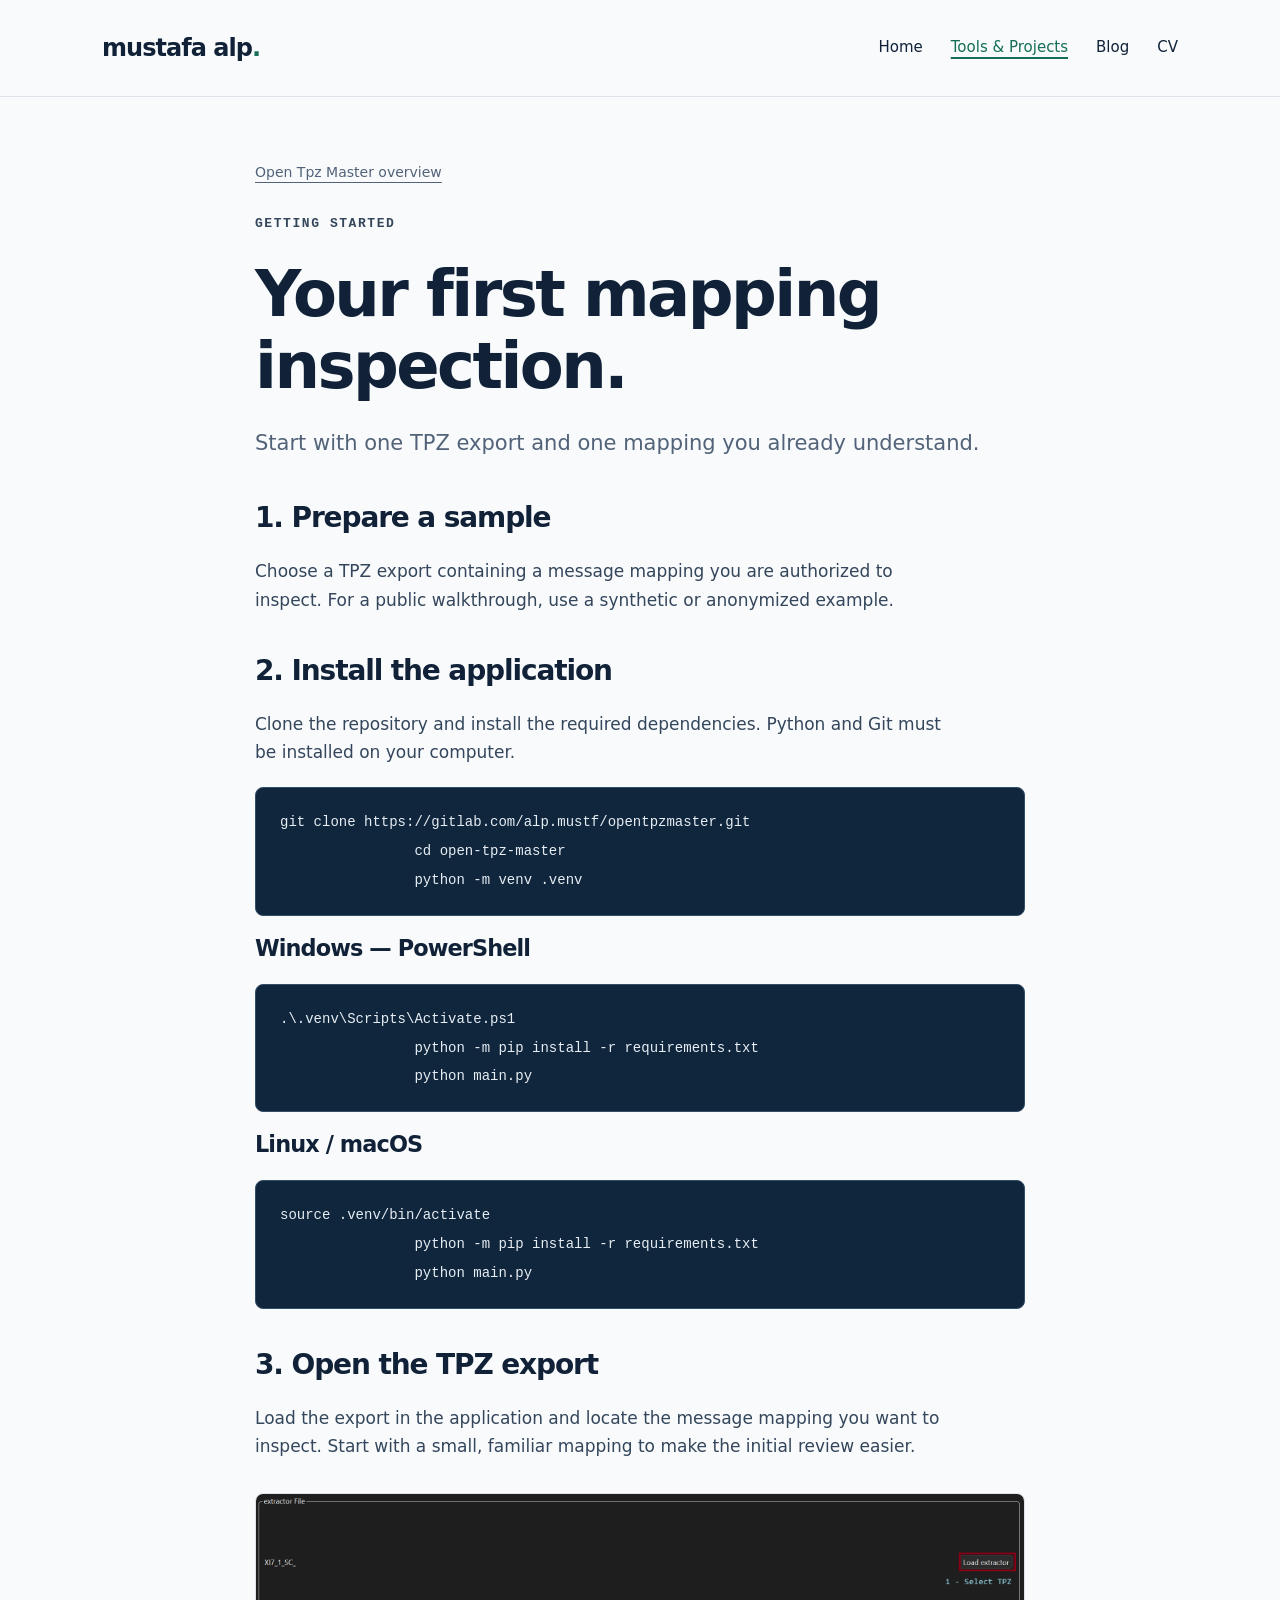
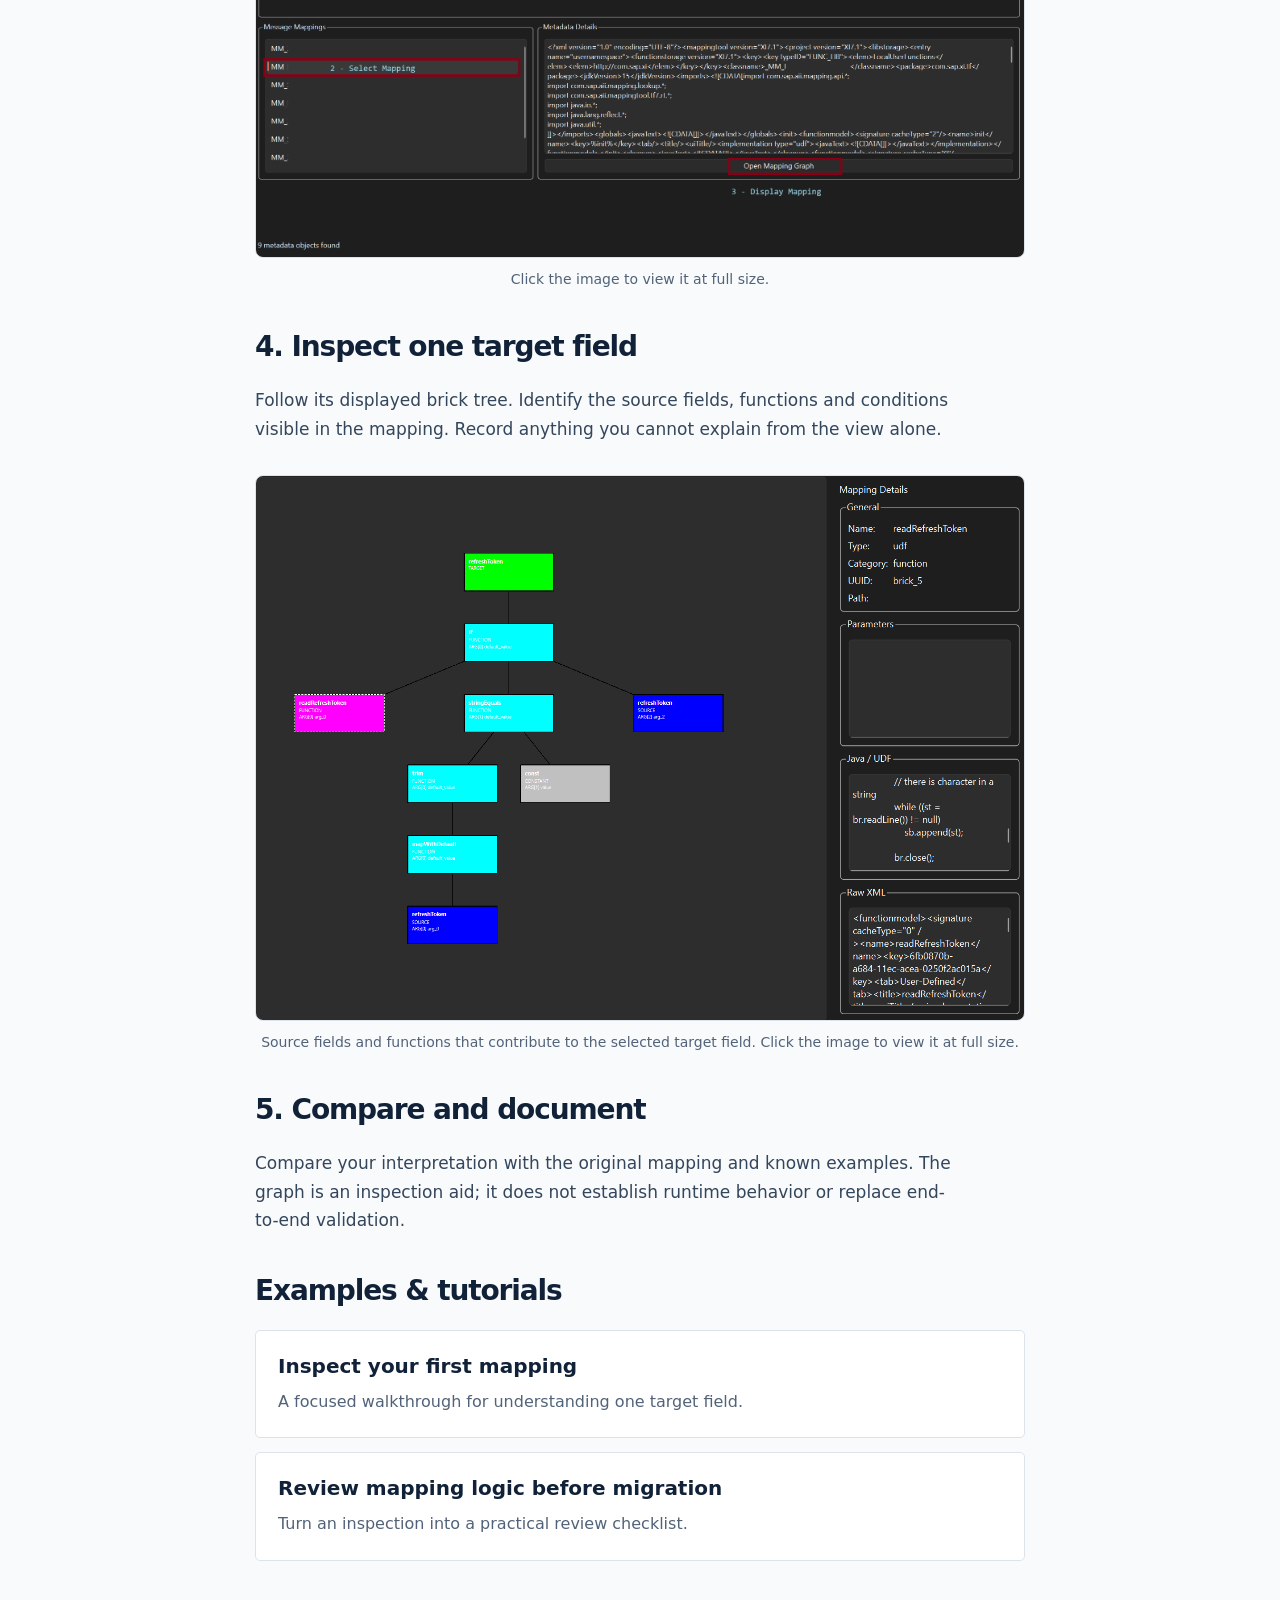
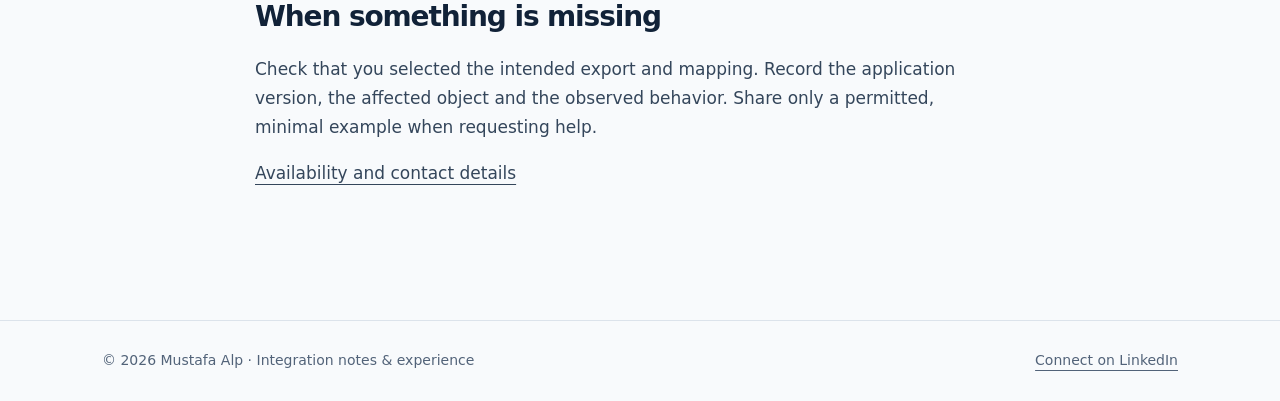
==== docs/open-tpz-master/index.html @ b72a95ae "initial create for blog" ====
<!doctype html>
<html lang="en">
    <head>
        <meta charset="utf-8">
        <meta name="viewport" content="width=device-width, initial-scale=1">
        <title>Open Tpz Master — Getting Started | Mustafa Alp</title>
        <meta name="description" content="A first-use guide and scenario links for Open Tpz Master.">
        <meta name="theme-color" content="#10263d">
        <meta property="og:title" content="Open Tpz Master — Getting Started | Mustafa Alp"><meta property="og:description" content="A first-use guide and scenario links for Open Tpz Master.">
        <meta property="og:type" content="website">
        <link rel="icon" href="../../assets/favicon.svg" type="image/svg+xml">
        <link rel="stylesheet" href="../../assets/style.css">
        <script defer src="../../assets/site.js"></script>
    </head>
    <body>
        <a class="skip" href="#main">Skip to content</a>
        <header>
            <div class="wrap nav">
                <a class="brand" href="../../index.html">mustafa alp<span>.</span></a>
                <nav aria-label="Main navigation">
                    <a href="../../index.html">Home</a>
                    <a href="../../tools.html" aria-current="page">Tools &amp; Projects</a>
                    <a href="../../blog.html">Blog</a>
                    <a href="../../cv.html">CV</a>
                </nav>
            </div>
        </header>
        <main id="main" class="wrap">
            <article class="article">
                <a class="small" href="../../tools/open-tpz-master/index.html">Open Tpz Master overview</a>
                <p class="eyebrow" style="margin-top:28px">Getting started</p>
                <h1>Your first mapping inspection.</h1>
                <p class="intro">Start with one TPZ export and one mapping you already understand.</p>

                <h2>1. Prepare a sample</h2>
                <p>Choose a TPZ export containing a message mapping you are authorized to inspect. For a public walkthrough, use a synthetic or anonymized example.</p>
                <h2>2. Install the application</h2>
                <p>
                    Clone the repository and install the required dependencies.
                    Python and Git must be installed on your computer.
                </p>

                <!-- Replace YOUR-USERNAME and main.py with the actual values. -->
                <pre class="code-block"><code>git clone https://gitlab.com/alp.mustf/opentpzmaster.git
                cd open-tpz-master
                python -m venv .venv</code></pre>

                <h3>Windows — PowerShell</h3>

                <pre class="code-block"><code>.\.venv\Scripts\Activate.ps1
                python -m pip install -r requirements.txt
                python main.py</code></pre>

                <h3>Linux / macOS</h3>

                <pre class="code-block"><code>source .venv/bin/activate
                python -m pip install -r requirements.txt
                python main.py</code></pre>
                </section>
                
                <h2>3. Open the TPZ export</h2>
                <p>Load the export in the application and locate the message mapping you want to inspect. Start with a small, familiar mapping to make the initial review easier.</p>

                <figure class="blog-image">
                    <a href="../../assets/images/img02.png"
                        target="_blank"
                        rel="noopener">
                        <img src="../../assets/images/img02.png"
                        alt="Open Tpz Master içerisinde seçilen hedef alanın mapping ağacı"
                        loading="lazy"
                        decoding="async"
                        >
                    </a>
                    <figcaption>
                        Click the image to view it at full size.
                    </figcaption>
                </figure>


                <h2>4. Inspect one target field</h2>
                <p>Follow its displayed brick tree. Identify the source fields, functions and conditions visible in the mapping. Record anything you cannot explain from the view alone.</p>
                
                <figure class="blog-image">
                    <a href="../../assets/images/open-tpz-master-mapping.png"
                        target="_blank"
                        rel="noopener">
                        <img src="../../assets/images/open-tpz-master-mapping.png"
                        alt="Open Tpz Master içerisinde seçilen hedef alanın mapping ağacı"
                        loading="lazy"
                        decoding="async"
                        >
                    </a>
                    <figcaption>
                        Source fields and functions that contribute to the selected target field. Click the image to view it at full size.
                    </figcaption>
                </figure>
                
                <h2>5. Compare and document</h2>
                <p>Compare your interpretation with the original mapping and known examples. The graph is an inspection aid; it does not establish runtime behavior or replace end-to-end validation.</p>
                <h2 id="tutorials">Examples &amp; tutorials</h2>
                <div class="reading-links">
                    <a href="../../posts/open-tpz-master-first-mapping.html">
                        <strong>Inspect your first mapping</strong>
                        <span>A focused walkthrough for understanding one target field.</span>
                    </a>
                    <a href="../../posts/open-tpz-master-migration-review.html">
                        <strong>Review mapping logic before migration</strong>
                        <span>Turn an inspection into a practical review checklist.</span>
                    </a>
                </div>
                <h2 id="troubleshooting">When something is missing</h2>
                <p>Check that you selected the intended export and mapping. Record the application version, the affected object and the observed behavior. Share only a permitted, minimal example when requesting help.</p>
                <p><a href="../../tools/open-tpz-master/index.html">Availability and contact details</a></p>
            </article>
        </main>
        <footer>
            <div class="wrap footer-inner">
                <span>© 2026 Mustafa Alp · Integration notes & experience</span>
                <a href="https://www.linkedin.com/in/mustafa-alp/">Connect on LinkedIn</a>
            </div>
        </footer>
    </body>
</html>
---- assets/style.css ----
:root{--bg:#f8fafc;--paper:#fff;--ink:#112238;--muted:#526379;--line:#dce3eb;--green:#156e57;--navy:#10263d}*{box-sizing:border-box}body{margin:0;background:var(--bg);color:var(--ink);font:17px/1.7 system-ui,-apple-system,BlinkMacSystemFont,"Segoe UI",sans-serif}a{color:inherit;text-underline-offset:5px}a:hover{color:var(--green)}a:focus-visible,button:focus-visible{outline:3px solid #e29f24;outline-offset:5px}h1,h2,h3,p{margin-top:0}h1,h2,h3{line-height:1.13;letter-spacing:-.04em}h1{font-size:clamp(2.8rem,6vw,5.2rem);font-weight:650;margin-bottom:24px}h2{font-size:2rem}h3{font-size:1.4rem}p{max-width:65ch}.wrap{max-width:1140px;margin:auto;padding:0 32px}.skip{position:absolute;left:20px;top:-100px;background:white;padding:10px;z-index:5}.skip:focus{top:5px}header{border-bottom:1px solid var(--line)}.nav{display:flex;align-items:center;justify-content:space-between;min-height:96px;gap:24px}.brand{text-decoration:none;font-weight:750;letter-spacing:-.04em;font-size:24px}.brand span{color:var(--green)}nav{display:flex;gap:28px;flex-wrap:wrap}nav a{text-decoration:none;font-size:15px}nav a[aria-current=page]{color:var(--green);text-decoration:underline;text-decoration-thickness:2px}.hero{padding:86px 0 74px;display:grid;grid-template-columns:1.65fr 1fr;gap:70px;align-items:center}.eyebrow{font:600 13px/1.6 ui-monospace,monospace;letter-spacing:.12em;text-transform:uppercase;color:var(--green);margin-bottom:23px}.lead{color:var(--muted);font-size:20px}.actions{display:flex;flex-wrap:wrap;gap:14px;margin-top:30px}.button{display:inline-block;text-decoration:none;border:1px solid var(--ink);padding:11px 22px;border-radius:5px;font:600 15px/1.5 system-ui;cursor:pointer;background:transparent;color:var(--ink)}.button.primary{background:var(--ink);color:white}.button:hover{background:var(--green);border-color:var(--green);color:white}.profile{background:var(--navy);color:#fff;padding:36px;border-radius:8px;position:relative}.profile .eyebrow{color:#a3ddc9}.monogram{font-size:78px;font-weight:600;letter-spacing:-.07em;line-height:1;margin:20px 0 35px}.profile p{color:#c4d3e3;font-size:15px}.profile dl{margin:0}.profile dl div{padding:14px 0;border-top:1px solid #345068}.profile dt{font:12px ui-monospace,monospace;color:#a3ddc9;text-transform:uppercase;margin-bottom:5px}.profile dd{margin:0;font-size:16px}.section{padding:52px 0;border-top:1px solid var(--line)}.section-head{display:flex;justify-content:space-between;gap:24px;align-items:baseline;margin-bottom:28px}.section-head h2{margin:0}.small{font-size:14px;color:var(--muted)}.grid{display:grid;grid-template-columns:repeat(3,1fr);gap:22px}.card{border:1px solid var(--line);padding:28px;background:var(--paper);border-radius:6px}.card p{font-size:15px;color:var(--muted);margin-bottom:0}.number{font:14px ui-monospace,monospace;color:var(--green);display:block;margin-bottom:28px}.post-row{display:grid;grid-template-columns:150px 1fr 140px;gap:28px;border-top:1px solid var(--line);padding:28px 0;align-items:start}.post-row h3{margin:0 0 12px}.post-row h3 a{text-decoration:none}.post-row p{color:var(--muted);font-size:16px;margin:0}.tag{font:12px/1.5 ui-monospace,monospace;background:#e8f1ed;color:#145741;padding:6px 10px;display:inline-block;border-radius:3px}.page-head{padding:64px 0 42px}.page-head h1{font-size:clamp(3rem,6vw,4.6rem)}.cv-layout{display:grid;grid-template-columns:230px 1fr;gap:70px}.cv-layout aside{font-size:15px}.cv-layout aside h2{font-size:18px;margin-top:30px}.cv-layout aside ul{list-style:none;padding:0;color:var(--muted)}.job{padding:0 0 28px;margin:0 0 28px;border-bottom:1px solid var(--line)}.job h3{margin:10px 0}.job ul{padding-left:22px;color:var(--muted)}.article{max-width:770px;margin:auto;padding:60px 0 80px}.article h1{font-size:clamp(2.7rem,5vw,4.1rem)}.article h2{font-size:1.75rem;margin-top:40px}.article p,.article li{color:#34465b}.article .intro{font-size:21px;color:var(--muted)}.note{border-left:3px solid var(--green);background:#eaf1ee;padding:18px 22px;margin:28px 0}.article code{background:#e7ecf1;padding:3px 6px;border-radius:3px}footer{border-top:1px solid var(--line);margin-top:35px;padding:28px 0;color:var(--muted);font-size:14px}.footer-inner{display:flex;justify-content:space-between;gap:22px}button[data-print]{display:none}.js button[data-print]{display:inline-block}@media(max-width:760px){.wrap{padding:0 22px}.nav{min-height:90px;align-items:flex-start;padding-top:24px;padding-bottom:20px;flex-direction:column;gap:13px}nav{gap:24px}.hero{grid-template-columns:1fr;gap:35px;padding:48px 0}.profile{padding:26px}.monogram{font-size:56px;margin:10px 0 25px}.grid{grid-template-columns:1fr}.post-row{grid-template-columns:1fr;gap:12px}.cv-layout{grid-template-columns:1fr;gap:30px}.cv-layout aside{border-bottom:1px solid var(--line);padding-bottom:24px}.section-head{align-items:flex-start;flex-direction:column;gap:12px}.footer-inner{flex-direction:column;gap:8px}.article{padding-top:40px}}@media print{body{background:white;font-size:10pt;color:#000}.wrap{max-width:none;padding:0}header,footer,.actions,.skip{display:none!important}.page-head{padding:0 0 12px}.page-head h1{font-size:30pt}.lead{font-size:12pt}.cv-layout{display:grid;grid-template-columns:155px 1fr;gap:25px}.cv-layout aside{font-size:10pt}.cv-layout h2{font-size:15pt}.cv-layout h3{font-size:12pt}.job{break-inside:avoid;padding-bottom:10px;margin-bottom:14px}a{text-decoration:none} @page{margin:15mm}}

.tool-feature{display:grid;grid-template-columns:1.7fr 1fr;gap:40px;padding:36px;border:1px solid var(--line);border-radius:8px;background:var(--paper)}.tool-feature h2{font-size:2.4rem}.tool-summary{background:var(--navy);color:white;padding:28px;border-radius:5px}.tool-summary .eyebrow{color:#a3ddc9}.tool-summary dl{margin:0}.tool-summary dt{font:13px ui-monospace,monospace;color:#a3ddc9;margin-top:18px}.tool-summary dd{margin:4px 0 0;font-size:16px}.reading-links{display:grid;gap:14px}.reading-links a{display:block;padding:22px;border:1px solid var(--line);background:var(--paper);border-radius:5px;text-decoration:none}.reading-links strong{display:block;font-size:20px;line-height:1.35}.reading-links span{display:block;margin-top:8px;font-size:16px;color:var(--muted)}.table-scroll{overflow-x:auto}table{border-collapse:collapse;width:100%;font-size:16px}th,td{text-align:left;border-bottom:1px solid var(--line);padding:14px 10px;vertical-align:top}th{color:var(--green)}@media(max-width:760px){.tool-feature{grid-template-columns:1fr;padding:24px;gap:24px}.tool-feature h2{font-size:2rem}.nav nav{gap:16px}.nav nav a{font-size:14px}}

.blog-image {
  width: 100%;
  max-width: 900px;
  margin: 32px auto;
}

.blog-image a {
  display: block;
  border-radius: 8px;
}

.blog-image img {
  display: block;
  width: 100%;
  height: auto;
  border: 1px solid #dce3eb;
  border-radius: 8px;
}

.blog-image figcaption {
  margin-top: 10px;
  color: #526379;
  font-size: 14px;
  line-height: 1.6;
  text-align: center;
}

@media (max-width: 600px) {
  .blog-image {
    margin: 24px auto;
  }
}



.code-block {
  max-width: 100%;
  margin: 20px 0;
  padding: 20px 24px;
  overflow-x: auto;
  border: 1px solid #345068;
  border-radius: 8px;
  background: #10263d;
  color: #e6edf3;
  text-align: left;
}

.code-block code {
  padding: 0;
  border: 0;
  border-radius: 0;
  background: transparent;
  color: inherit;
  font-family: Consolas, "Courier New", monospace;
  font-size: 14px;
  line-height: 1.7;
  white-space: pre;
}
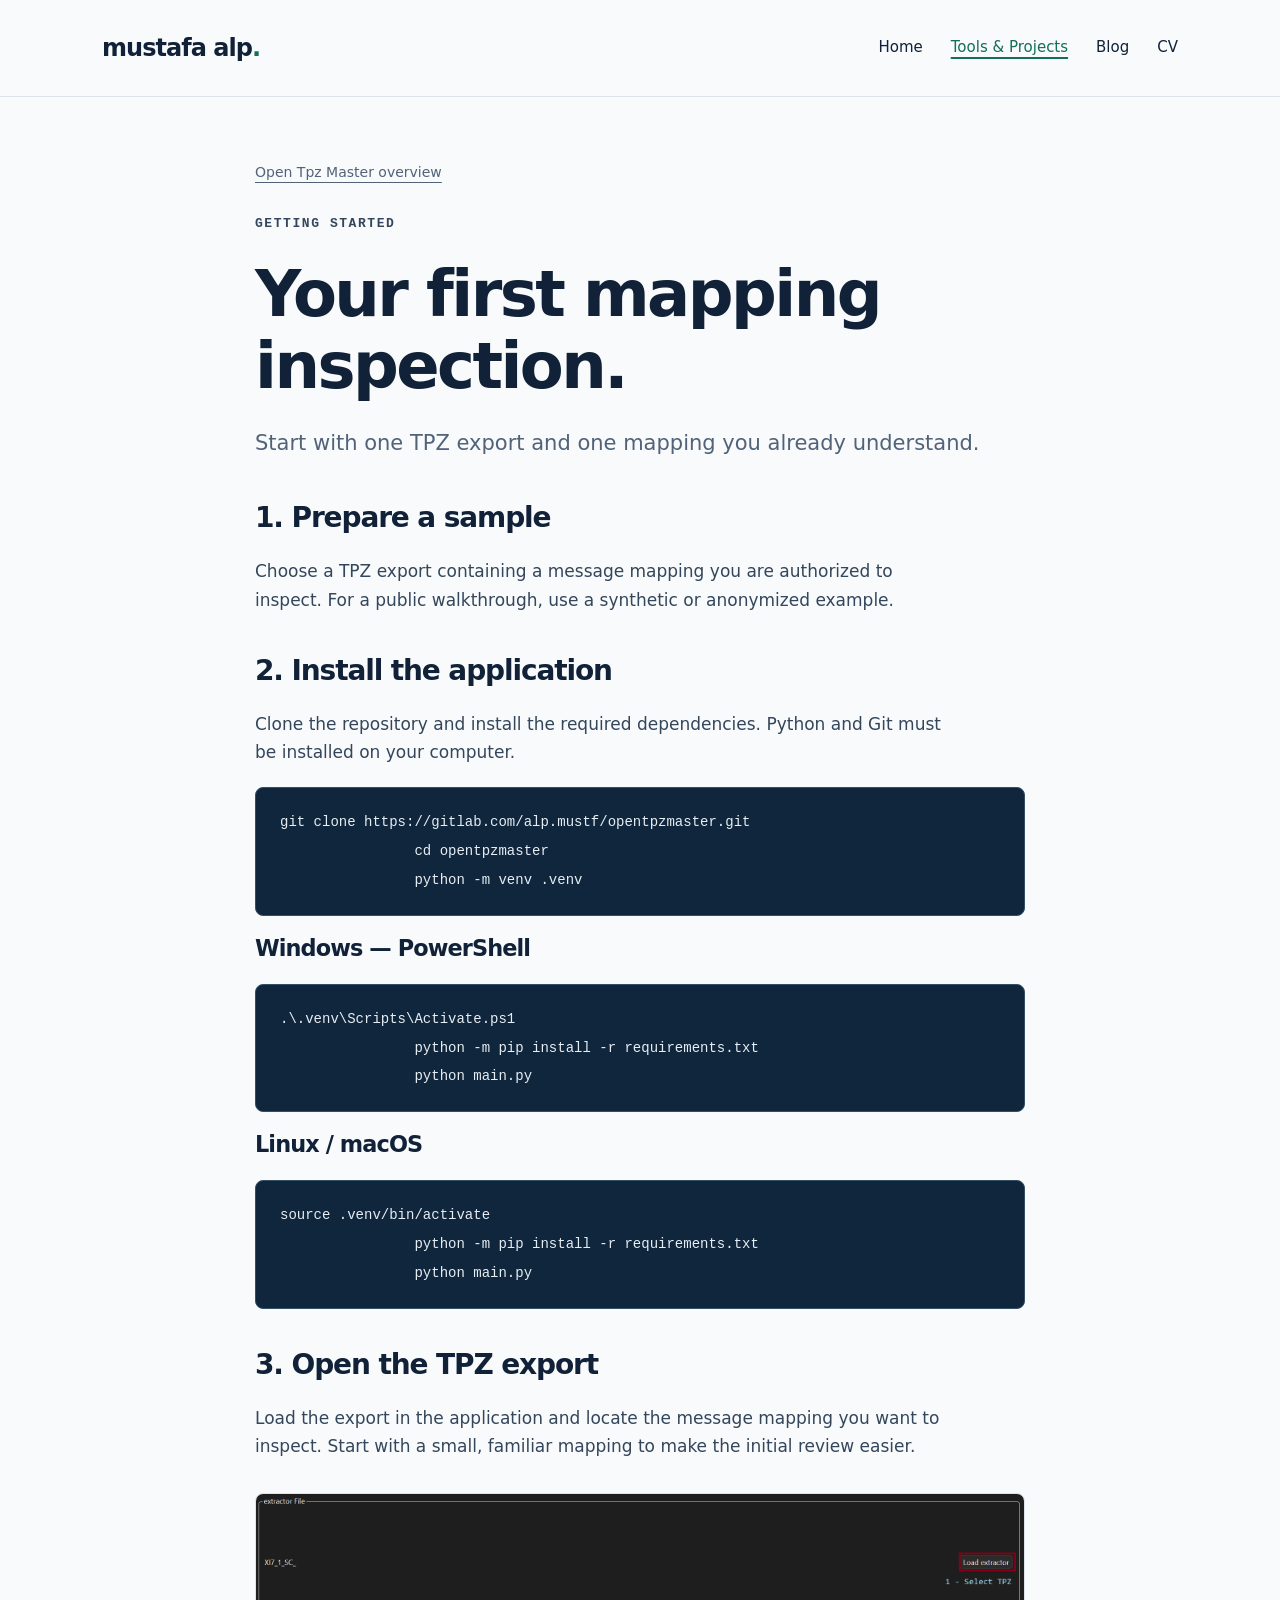
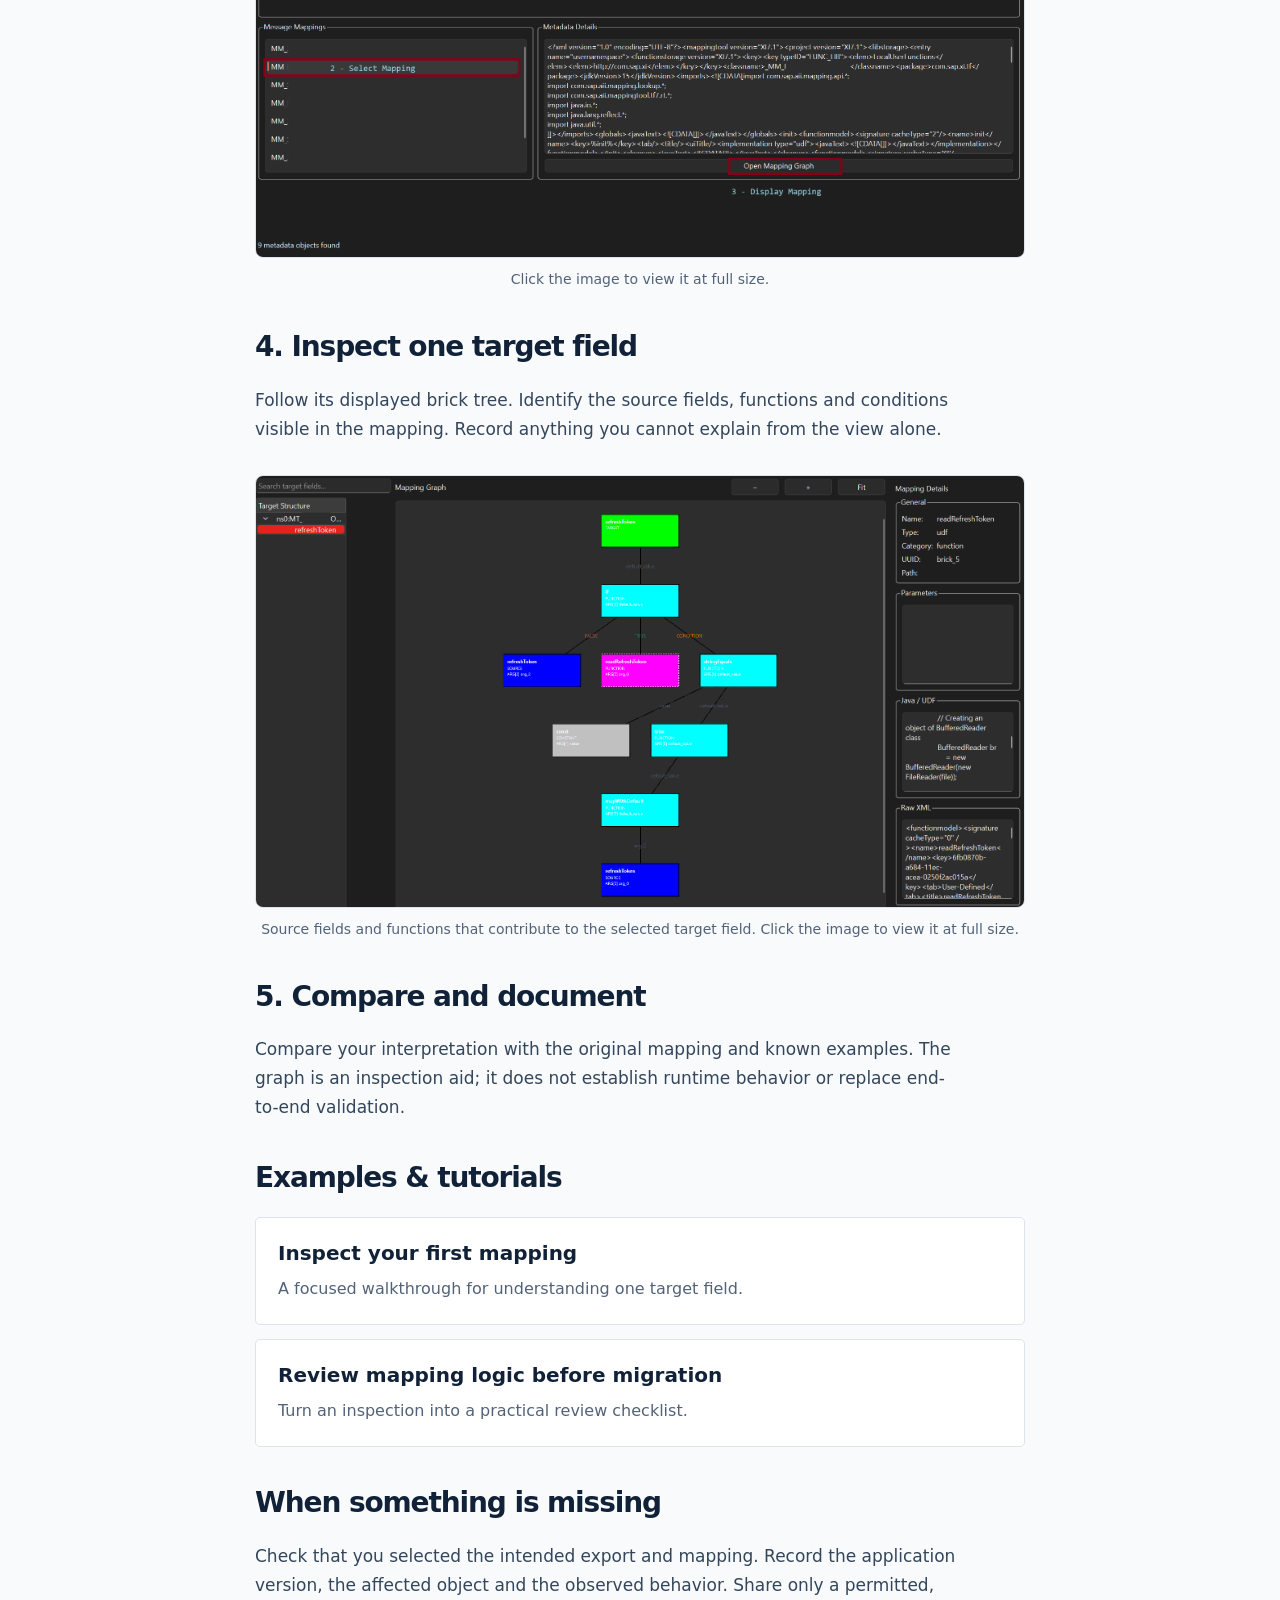
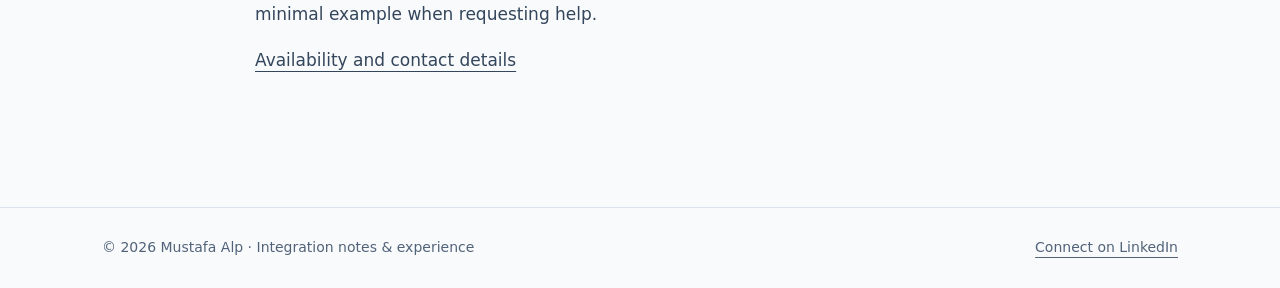
==== commit 62b29abf: "new tutorial blog for training erp gui" ====
--- a/docs/open-tpz-master/index.html
+++ b/docs/open-tpz-master/index.html
@@ -42,7 +42,7 @@
 
                 <!-- Replace YOUR-USERNAME and main.py with the actual values. -->
                 <pre class="code-block"><code>git clone https://gitlab.com/alp.mustf/opentpzmaster.git
-                cd open-tpz-master
+                cd opentpzmaster
                 python -m venv .venv</code></pre>
 
                 <h3>Windows — PowerShell</h3>
@@ -56,7 +56,7 @@
                 <pre class="code-block"><code>source .venv/bin/activate
                 python -m pip install -r requirements.txt
                 python main.py</code></pre>
-                </section>
+                
                 
                 <h2>3. Open the TPZ export</h2>
                 <p>Load the export in the application and locate the message mapping you want to inspect. Start with a small, familiar mapping to make the initial review easier.</p>
